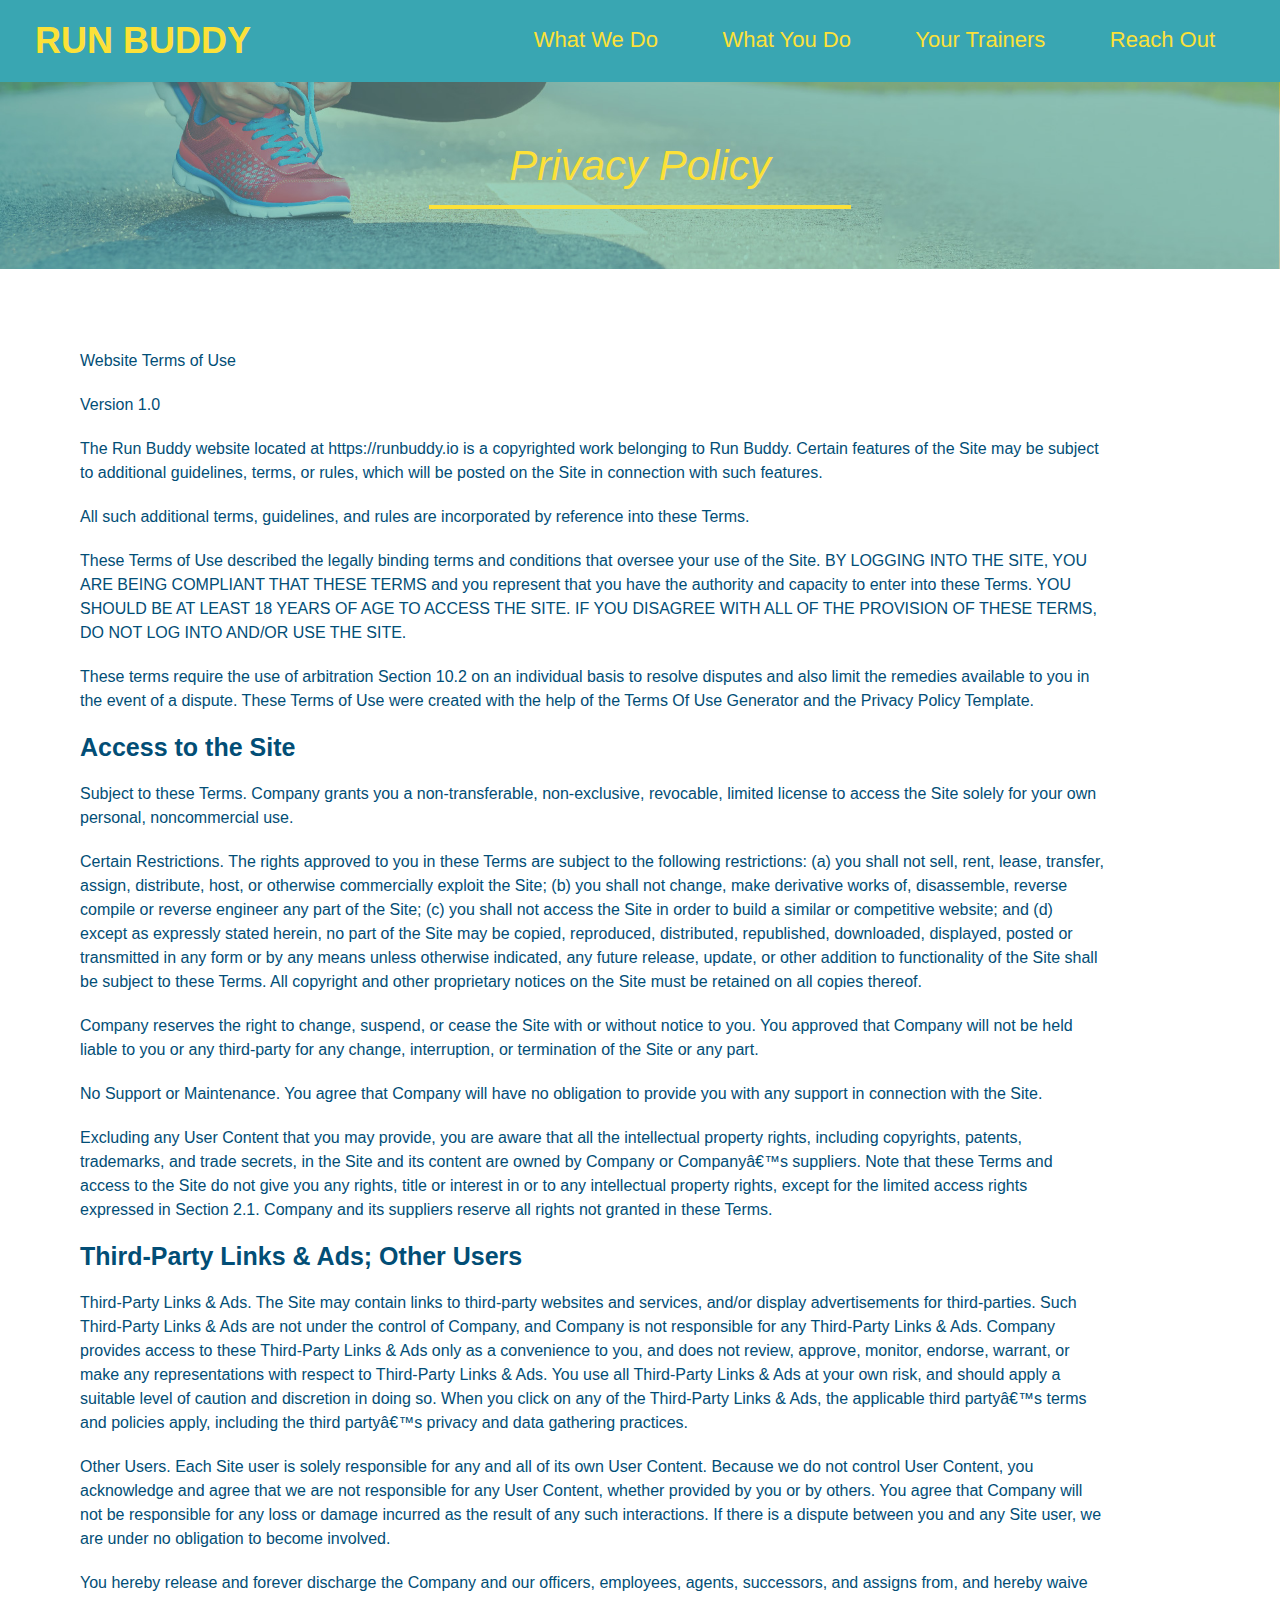
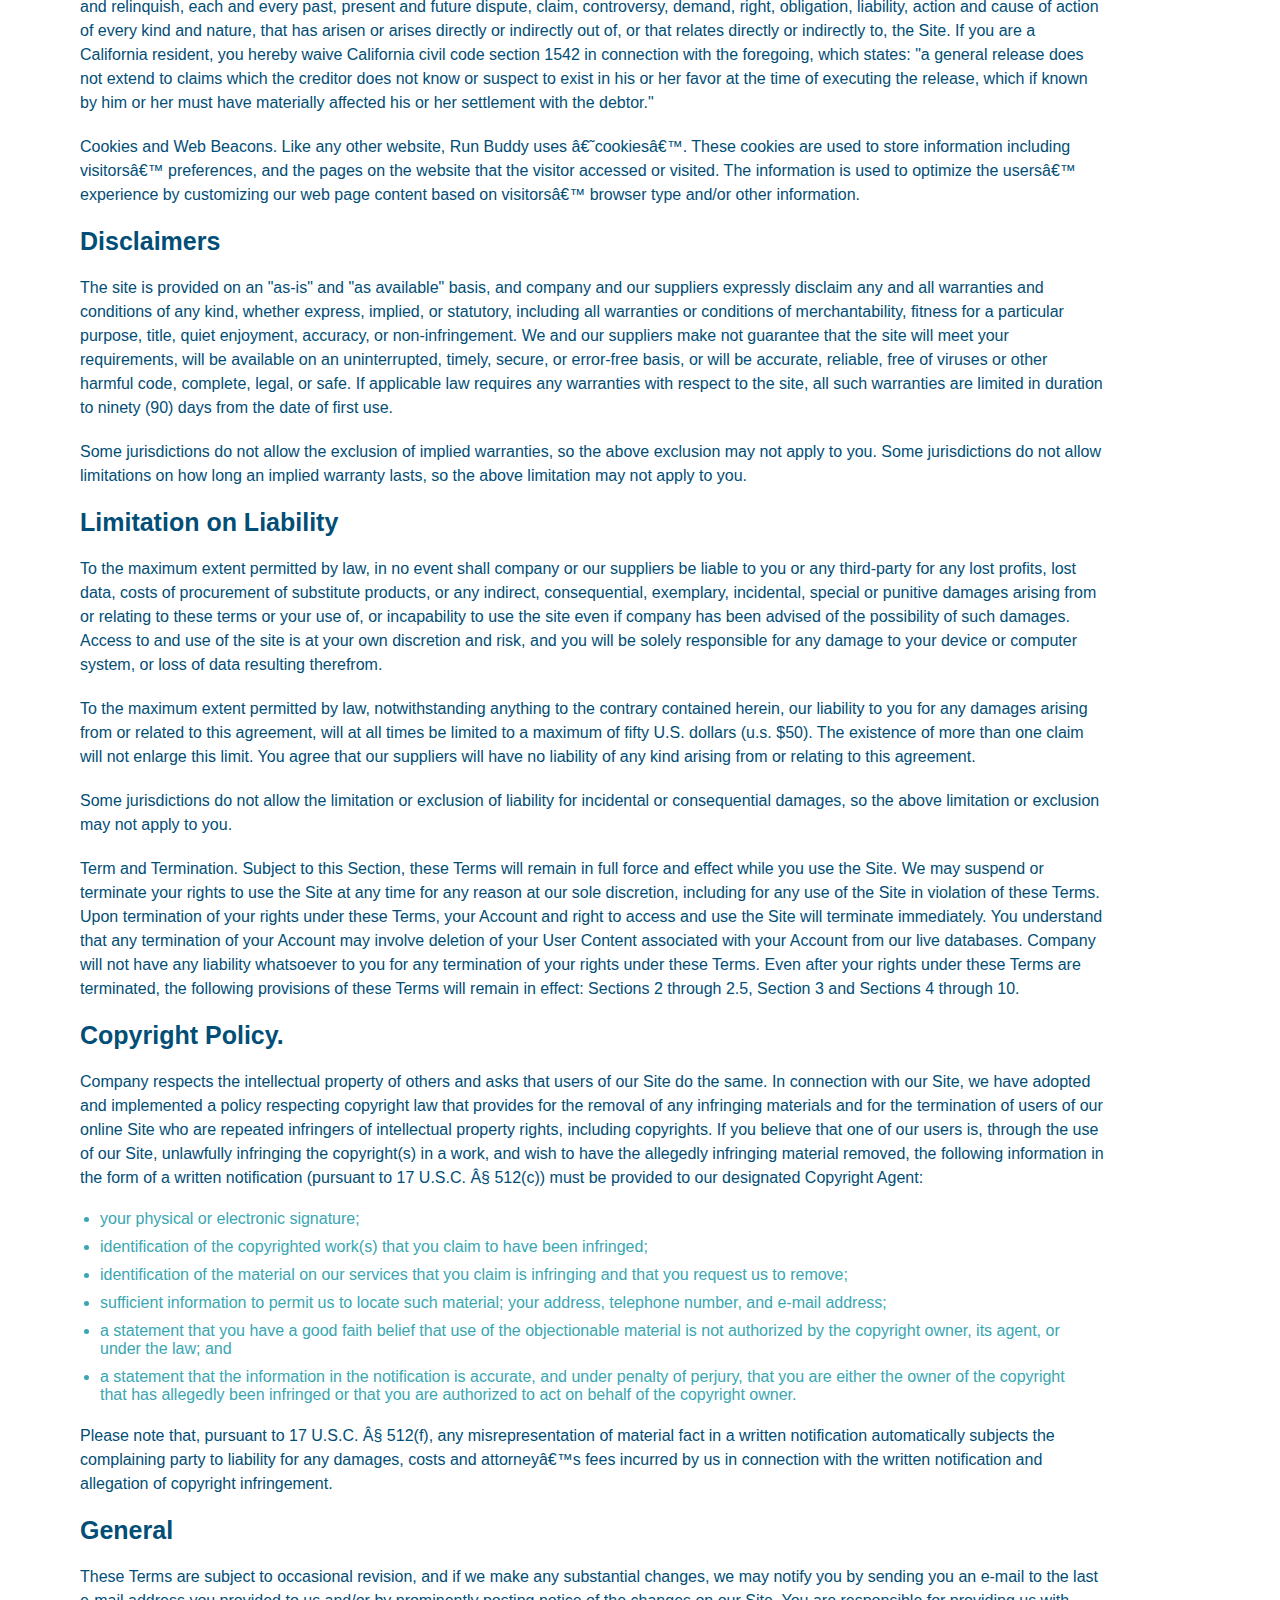
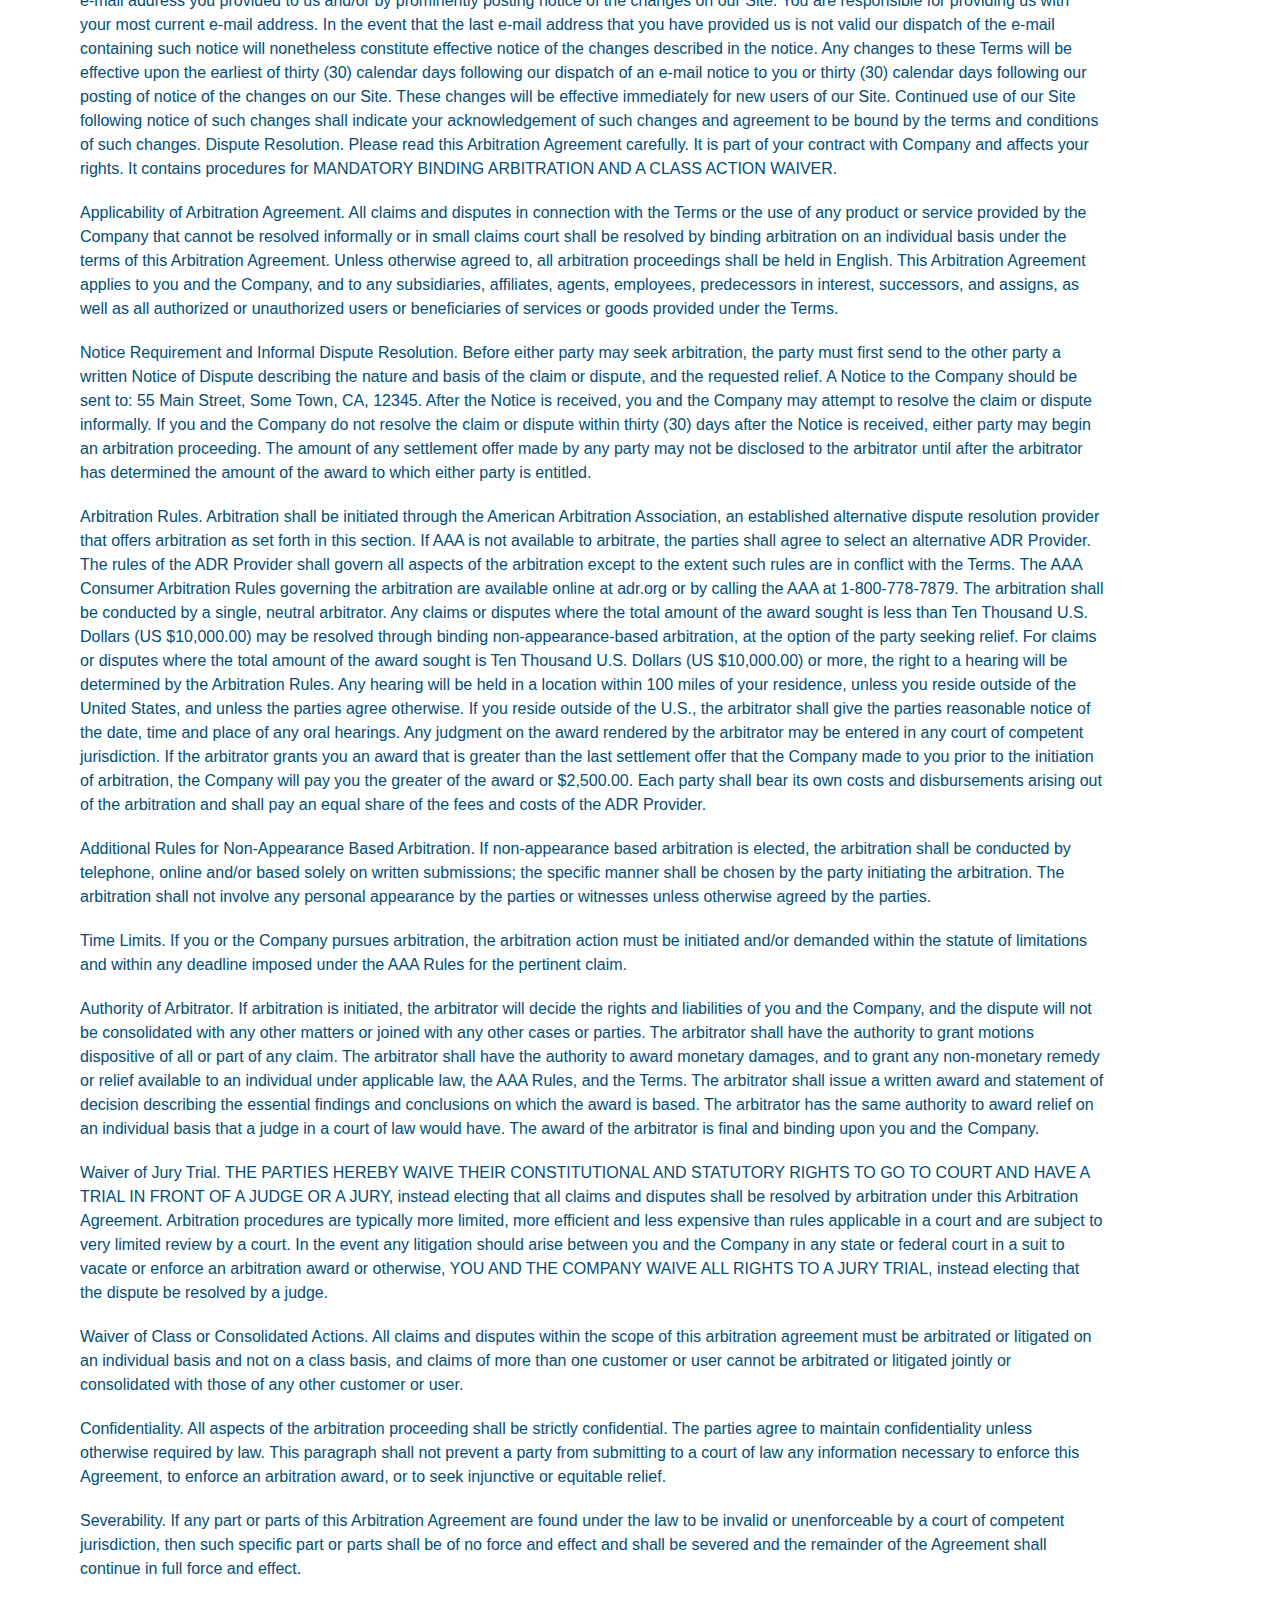
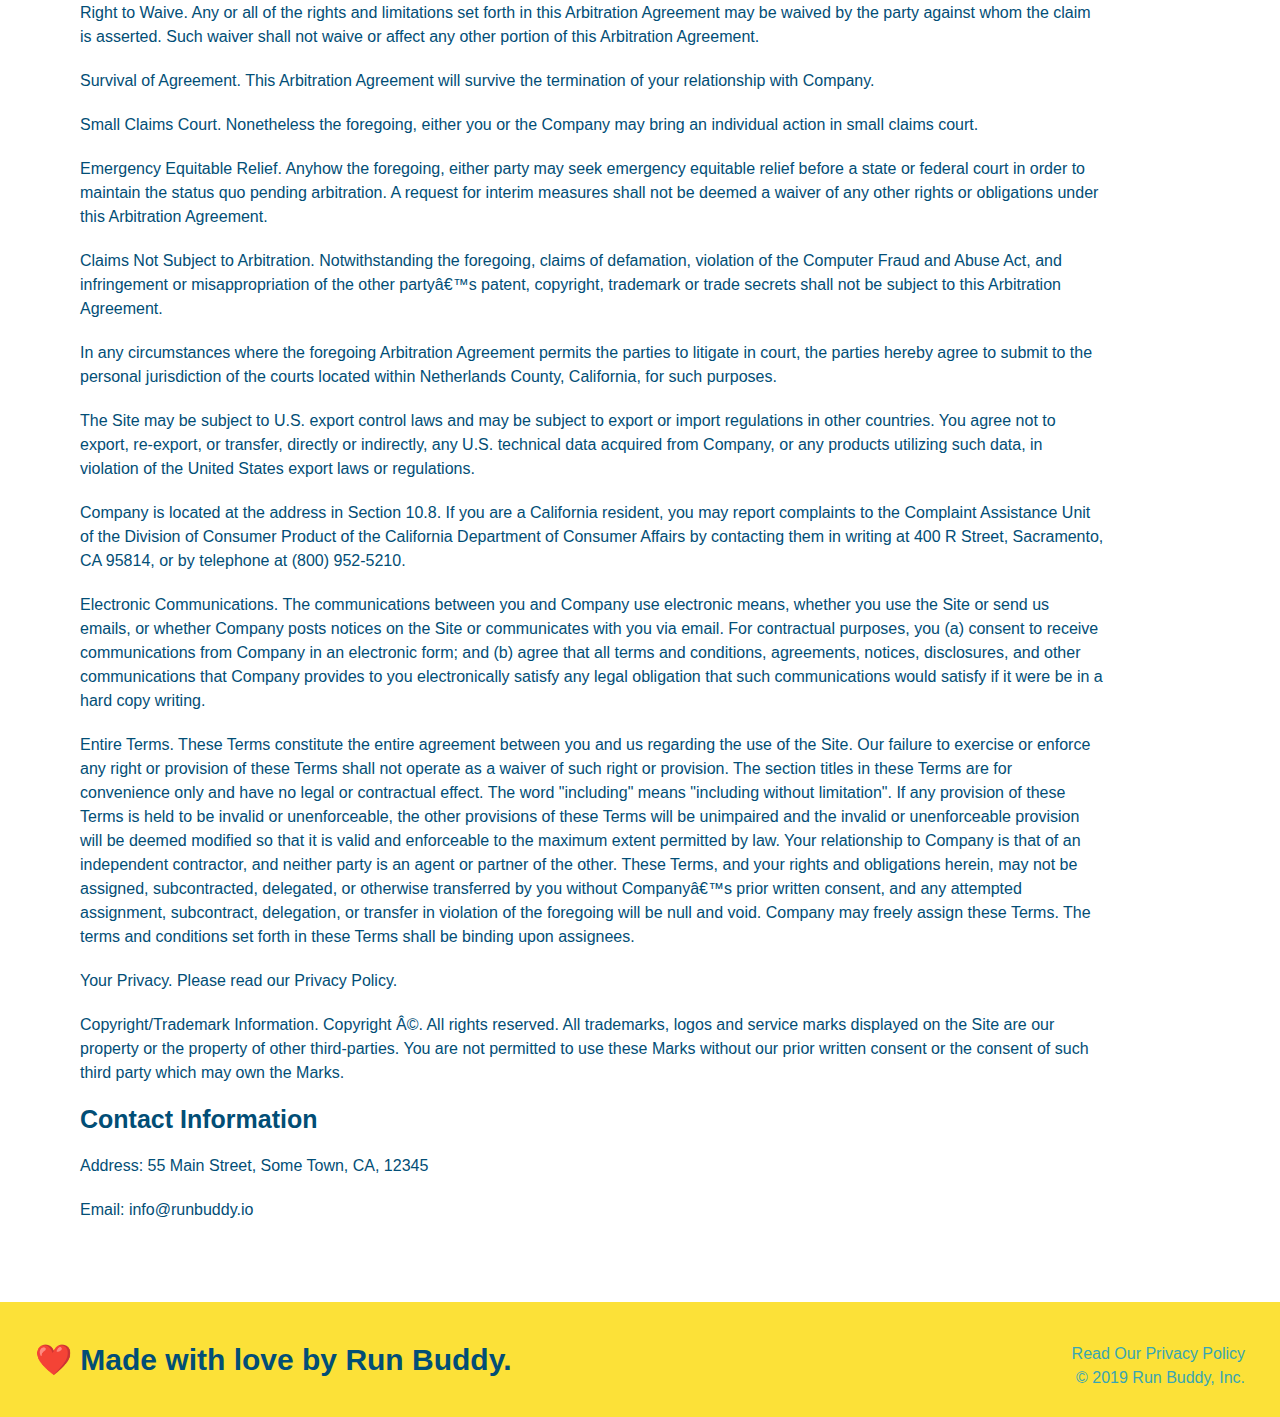
==== privacy-policy.html @ 0a77b9be "Finished Run Buddy Site" ====
<!DOCTYPE html>
<html lang="en">
  <head>
    <meta charset="UTF-8" />
    <title>Privacy Policy - Run Buddy</title>
    <link rel="stylesheet" href="./assets/css/style.css" />
    <link rel="stylesheet" href="./assets/css/secondary-styles.css" />
  </head>
  <body>
    <header>
      <h1>
          <a href="/">RUN BUDDY</a>
      </h1>
  <nav>
          <!--Unordered list element -->
          <ul>
              <!-- List item element-->
              <li>
                  <!-- Anchor element -->
                  <a href="./index.html#what-we-do">What We Do</a>
              </li>
              <li>
                  <a href="./index.html#what-you-do">What You Do</a>
              </li>
              <li>
                  <a href="./index.html#your-trainers">Your Trainers</a>
              </li>
              <li>
                  <a href="./index.html#reach-out">Reach Out</a>
              </li>
          </ul>
      </nav>
  </header>
  <section class="hero">
    <h2 class="page-title">
      Privacy Policy
    </h2>
  </section>
  <article class="secondary-content">
    
    <p>
      Website Terms of Use
    </p>

    <p>
      Version 1.0
    </p>

    <p>
      The Run Buddy website located at https://runbuddy.io is a copyrighted work belonging to Run Buddy. Certain
      features of the Site may be subject to additional guidelines, terms, or rules, which will be posted on the Site
      in connection with such features.
    </p>

    <p>
      All such additional terms, guidelines, and rules are incorporated by reference into these Terms.
    </p>

    <p>
      These Terms of Use described the legally binding terms and conditions that oversee your use of the Site. BY
      LOGGING INTO THE SITE, YOU ARE BEING COMPLIANT THAT THESE TERMS and you represent that you have the authority
      and capacity to enter into these Terms. YOU SHOULD BE AT LEAST 18 YEARS OF AGE TO ACCESS THE SITE. IF YOU
      DISAGREE WITH ALL OF THE PROVISION OF THESE TERMS, DO NOT LOG INTO AND/OR USE THE SITE.
    </p>

    <p>
      These terms require the use of arbitration Section 10.2 on an individual basis to resolve disputes and also
      limit the remedies available to you in the event of a dispute. These Terms of Use were created with the help of
      the Terms Of Use Generator and the Privacy Policy Template.
    </p>

    <h3>
      Access to the Site
    </h3>

    <p>
      Subject to these Terms. Company grants you a non-transferable, non-exclusive, revocable, limited license to
      access the Site solely for your own personal, noncommercial use.
    </p>

    <p>
      Certain Restrictions. The rights approved to you in these Terms are subject to the following restrictions: (a)
      you shall not sell, rent, lease, transfer, assign, distribute, host, or otherwise commercially exploit the Site;
      (b) you shall not change, make derivative works of, disassemble, reverse compile or reverse engineer any part of
      the Site; (c) you shall not access the Site in order to build a similar or competitive website; and (d) except
      as expressly stated herein, no part of the Site may be copied, reproduced, distributed, republished, downloaded,
      displayed, posted or transmitted in any form or by any means unless otherwise indicated, any future release,
      update, or other addition to functionality of the Site shall be subject to these Terms. All copyright and other
      proprietary notices on the Site must be retained on all copies thereof.
    </p>

    <p>
      Company reserves the right to change, suspend, or cease the Site with or without notice to you. You approved
      that Company will not be held liable to you or any third-party for any change, interruption, or termination of
      the Site or any part.
    </p>

    <p>
      No Support or Maintenance. You agree that Company will have no obligation to provide you with any support in
      connection with the Site.
    </p>

    <p>
      Excluding any User Content that you may provide, you are aware that all the intellectual property rights,
      including copyrights, patents, trademarks, and trade secrets, in the Site and its content are owned by Company
      or Companyâ€™s suppliers. Note that these Terms and access to the Site do not give you any rights, title or
      interest in or to any intellectual property rights, except for the limited access rights expressed in Section
      2.1. Company and its suppliers reserve all rights not granted in these Terms.
    </p>

    <h3>
      Third-Party Links & Ads; Other Users
    </h3>

    <p>
      Third-Party Links & Ads. The Site may contain links to third-party websites and services, and/or display
      advertisements for third-parties. Such Third-Party Links & Ads are not under the control of Company, and Company
      is not responsible for any Third-Party Links & Ads. Company provides access to these Third-Party Links & Ads
      only as a convenience to you, and does not review, approve, monitor, endorse, warrant, or make any
      representations with respect to Third-Party Links & Ads. You use all Third-Party Links & Ads at your own risk,
      and should apply a suitable level of caution and discretion in doing so. When you click on any of the
      Third-Party Links & Ads, the applicable third partyâ€™s terms and policies apply, including the third partyâ€™s
      privacy and data gathering practices.
    </p>

    <p>
      Other Users. Each Site user is solely responsible for any and all of its own User Content. Because we do not
      control User Content, you acknowledge and agree that we are not responsible for any User Content, whether
      provided by you or by others. You agree that Company will not be responsible for any loss or damage incurred as
      the result of any such interactions. If there is a dispute between you and any Site user, we are under no
      obligation to become involved.
    </p>

    <p>
      You hereby release and forever discharge the Company and our officers, employees, agents, successors, and
      assigns from, and hereby waive and relinquish, each and every past, present and future dispute, claim,
      controversy, demand, right, obligation, liability, action and cause of action of every kind and nature, that has
      arisen or arises directly or indirectly out of, or that relates directly or indirectly to, the Site. If you are
      a California resident, you hereby waive California civil code section 1542 in connection with the foregoing,
      which states: "a general release does not extend to claims which the creditor does not know or suspect to exist
      in his or her favor at the time of executing the release, which if known by him or her must have materially
      affected his or her settlement with the debtor."
    </p>

    <p>
      Cookies and Web Beacons. Like any other website, Run Buddy uses â€˜cookiesâ€™. These cookies are used to store
      information including visitorsâ€™ preferences, and the pages on the website that the visitor accessed or visited.
      The information is used to optimize the usersâ€™ experience by customizing our web page content based on visitorsâ€™
      browser type and/or other information.
    </p>

    <h3>
      Disclaimers
    </h3>

    <p>
      The site is provided on an "as-is" and "as available" basis, and company and our suppliers expressly disclaim
      any and all warranties and conditions of any kind, whether express, implied, or statutory, including all
      warranties or conditions of merchantability, fitness for a particular purpose, title, quiet enjoyment, accuracy,
      or non-infringement. We and our suppliers make not guarantee that the site will meet your requirements, will be
      available on an uninterrupted, timely, secure, or error-free basis, or will be accurate, reliable, free of
      viruses or other harmful code, complete, legal, or safe. If applicable law requires any warranties with respect
      to the site, all such warranties are limited in duration to ninety (90) days from the date of first use.
    </p>

    <p>
      Some jurisdictions do not allow the exclusion of implied warranties, so the above exclusion may not apply to
      you. Some jurisdictions do not allow limitations on how long an implied warranty lasts, so the above limitation
      may not apply to you.
    </p>

    <h3>
      Limitation on Liability
    </h3>

    <p>
      To the maximum extent permitted by law, in no event shall company or our suppliers be liable to you or any
      third-party for any lost profits, lost data, costs of procurement of substitute products, or any indirect,
      consequential, exemplary, incidental, special or punitive damages arising from or relating to these terms or
      your use of, or incapability to use the site even if company has been advised of the possibility of such
      damages. Access to and use of the site is at your own discretion and risk, and you will be solely responsible
      for any damage to your device or computer system, or loss of data resulting therefrom.
    </p>

    <p>
      To the maximum extent permitted by law, notwithstanding anything to the contrary contained herein, our liability
      to you for any damages arising from or related to this agreement, will at all times be limited to a maximum of
      fifty U.S. dollars (u.s. $50). The existence of more than one claim will not enlarge this limit. You agree that
      our suppliers will have no liability of any kind arising from or relating to this agreement.
    </p>

    <p>
      Some jurisdictions do not allow the limitation or exclusion of liability for incidental or consequential
      damages, so the above limitation or exclusion may not apply to you.
    </p>

    <p>
      Term and Termination. Subject to this Section, these Terms will remain in full force and effect while you use
      the Site. We may suspend or terminate your rights to use the Site at any time for any reason at our sole
      discretion, including for any use of the Site in violation of these Terms. Upon termination of your rights under
      these Terms, your Account and right to access and use the Site will terminate immediately. You understand that
      any termination of your Account may involve deletion of your User Content associated with your Account from our
      live databases. Company will not have any liability whatsoever to you for any termination of your rights under
      these Terms. Even after your rights under these Terms are terminated, the following provisions of these Terms
      will remain in effect: Sections 2 through 2.5, Section 3 and Sections 4 through 10.
    </p>

    <h3>
      Copyright Policy.
    </h3>

    <p>
      Company respects the intellectual property of others and asks that users of our Site do the same. In connection
      with our Site, we have adopted and implemented a policy respecting copyright law that provides for the removal
      of any infringing materials and for the termination of users of our online Site who are repeated infringers of
      intellectual property rights, including copyrights. If you believe that one of our users is, through the use of
      our Site, unlawfully infringing the copyright(s) in a work, and wish to have the allegedly infringing material
      removed, the following information in the form of a written notification (pursuant to 17 U.S.C. Â§ 512(c)) must
      be provided to our designated Copyright Agent:
    </p>

    <ul>
      <li>
        your physical or electronic signature;
      </li>
      <li>
        identification of the copyrighted work(s) that you claim to have been infringed;
      </li>
      <li>
        identification of the material on our services that you claim is infringing and that you request us to remove;
      </li>
      <li>
        sufficient information to permit us to locate such material; your address, telephone number, and e-mail
        address;
      </li>
      <li>
        a statement that you have a good faith belief that use of the objectionable material is not authorized by the
        copyright owner, its agent, or under the law; and
      </li>
      <li>
        a statement that the information in the notification is accurate, and under penalty of perjury, that you are
        either the owner of the copyright that has allegedly been infringed or that you are authorized to act on
        behalf of the copyright owner.
      </li>
    </ul>

    <p>
      Please note that, pursuant to 17 U.S.C. Â§ 512(f), any misrepresentation of material fact in a written
      notification automatically subjects the complaining party to liability for any damages, costs and attorneyâ€™s
      fees incurred by us in connection with the written notification and allegation of copyright infringement.
    </p>

    <h3>
      General
    </h3>

    <p>
      These Terms are subject to occasional revision, and if we make any substantial changes, we may notify you by
      sending you an e-mail to the last e-mail address you provided to us and/or by prominently posting notice of the
      changes on our Site. You are responsible for providing us with your most current e-mail address. In the event
      that the last e-mail address that you have provided us is not valid our dispatch of the e-mail containing such
      notice will nonetheless constitute effective notice of the changes described in the notice. Any changes to these
      Terms will be effective upon the earliest of thirty (30) calendar days following our dispatch of an e-mail
      notice to you or thirty (30) calendar days following our posting of notice of the changes on our Site. These
      changes will be effective immediately for new users of our Site. Continued use of our Site following notice of
      such changes shall indicate your acknowledgement of such changes and agreement to be bound by the terms and
      conditions of such changes. Dispute Resolution. Please read this Arbitration Agreement carefully. It is part of
      your contract with Company and affects your rights. It contains procedures for MANDATORY BINDING ARBITRATION AND
      A CLASS ACTION WAIVER.
    </p>

    <p>
      Applicability of Arbitration Agreement. All claims and disputes in connection with the Terms or the use of any
      product or service provided by the Company that cannot be resolved informally or in small claims court shall be
      resolved by binding arbitration on an individual basis under the terms of this Arbitration Agreement. Unless
      otherwise agreed to, all arbitration proceedings shall be held in English. This Arbitration Agreement applies to
      you and the Company, and to any subsidiaries, affiliates, agents, employees, predecessors in interest,
      successors, and assigns, as well as all authorized or unauthorized users or beneficiaries of services or goods
      provided under the Terms.
    </p>

    <p>
      Notice Requirement and Informal Dispute Resolution. Before either party may seek arbitration, the party must
      first send to the other party a written Notice of Dispute describing the nature and basis of the claim or
      dispute, and the requested relief. A Notice to the Company should be sent to: 55 Main Street, Some Town, CA,
      12345. After the Notice is received, you and the Company may attempt to resolve the claim or dispute informally.
      If you and the Company do not resolve the claim or dispute within thirty (30) days after the Notice is received,
      either party may begin an arbitration proceeding. The amount of any settlement offer made by any party may not
      be disclosed to the arbitrator until after the arbitrator has determined the amount of the award to which either
      party is entitled.
    </p>

    <p>
      Arbitration Rules. Arbitration shall be initiated through the American Arbitration Association, an established
      alternative dispute resolution provider that offers arbitration as set forth in this section. If AAA is not
      available to arbitrate, the parties shall agree to select an alternative ADR Provider. The rules of the ADR
      Provider shall govern all aspects of the arbitration except to the extent such rules are in conflict with the
      Terms. The AAA Consumer Arbitration Rules governing the arbitration are available online at adr.org or by
      calling the AAA at 1-800-778-7879. The arbitration shall be conducted by a single, neutral arbitrator. Any
      claims or disputes where the total amount of the award sought is less than Ten Thousand U.S. Dollars (US
      $10,000.00) may be resolved through binding non-appearance-based arbitration, at the option of the party seeking
      relief. For claims or disputes where the total amount of the award sought is Ten Thousand U.S. Dollars (US
      $10,000.00) or more, the right to a hearing will be determined by the Arbitration Rules. Any hearing will be
      held in a location within 100 miles of your residence, unless you reside outside of the United States, and
      unless the parties agree otherwise. If you reside outside of the U.S., the arbitrator shall give the parties
      reasonable notice of the date, time and place of any oral hearings. Any judgment on the award rendered by the
      arbitrator may be entered in any court of competent jurisdiction. If the arbitrator grants you an award that is
      greater than the last settlement offer that the Company made to you prior to the initiation of arbitration, the
      Company will pay you the greater of the award or $2,500.00. Each party shall bear its own costs and
      disbursements arising out of the arbitration and shall pay an equal share of the fees and costs of the ADR
      Provider.
    </p>

    <p>
      Additional Rules for Non-Appearance Based Arbitration. If non-appearance based arbitration is elected, the
      arbitration shall be conducted by telephone, online and/or based solely on written submissions; the specific
      manner shall be chosen by the party initiating the arbitration. The arbitration shall not involve any personal
      appearance by the parties or witnesses unless otherwise agreed by the parties.
    </p>

    <p>
      Time Limits. If you or the Company pursues arbitration, the arbitration action must be initiated and/or demanded
      within the statute of limitations and within any deadline imposed under the AAA Rules for the pertinent claim.
    </p>

    <p>
      Authority of Arbitrator. If arbitration is initiated, the arbitrator will decide the rights and liabilities of
      you and the Company, and the dispute will not be consolidated with any other matters or joined with any other
      cases or parties. The arbitrator shall have the authority to grant motions dispositive of all or part of any
      claim. The arbitrator shall have the authority to award monetary damages, and to grant any non-monetary remedy
      or relief available to an individual under applicable law, the AAA Rules, and the Terms. The arbitrator shall
      issue a written award and statement of decision describing the essential findings and conclusions on which the
      award is based. The arbitrator has the same authority to award relief on an individual basis that a judge in a
      court of law would have. The award of the arbitrator is final and binding upon you and the Company.
    </p>

    <p>
      Waiver of Jury Trial. THE PARTIES HEREBY WAIVE THEIR CONSTITUTIONAL AND STATUTORY RIGHTS TO GO TO COURT AND HAVE
      A TRIAL IN FRONT OF A JUDGE OR A JURY, instead electing that all claims and disputes shall be resolved by
      arbitration under this Arbitration Agreement. Arbitration procedures are typically more limited, more efficient
      and less expensive than rules applicable in a court and are subject to very limited review by a court. In the
      event any litigation should arise between you and the Company in any state or federal court in a suit to vacate
      or enforce an arbitration award or otherwise, YOU AND THE COMPANY WAIVE ALL RIGHTS TO A JURY TRIAL, instead
      electing that the dispute be resolved by a judge.
    </p>

    <p>
      Waiver of Class or Consolidated Actions. All claims and disputes within the scope of this arbitration agreement
      must be arbitrated or litigated on an individual basis and not on a class basis, and claims of more than one
      customer or user cannot be arbitrated or litigated jointly or consolidated with those of any other customer or
      user.
    </p>

    <p>
      Confidentiality. All aspects of the arbitration proceeding shall be strictly confidential. The parties agree to
      maintain confidentiality unless otherwise required by law. This paragraph shall not prevent a party from
      submitting to a court of law any information necessary to enforce this Agreement, to enforce an arbitration
      award, or to seek injunctive or equitable relief.
    </p>

    <p>
      Severability. If any part or parts of this Arbitration Agreement are found under the law to be invalid or
      unenforceable by a court of competent jurisdiction, then such specific part or parts shall be of no force and
      effect and shall be severed and the remainder of the Agreement shall continue in full force and effect.
    </p>

    <p>
      Right to Waive. Any or all of the rights and limitations set forth in this Arbitration Agreement may be waived
      by the party against whom the claim is asserted. Such waiver shall not waive or affect any other portion of this
      Arbitration Agreement.
    </p>

    <p>
      Survival of Agreement. This Arbitration Agreement will survive the termination of your relationship with
      Company.
    </p>

    <p>
      Small Claims Court. Nonetheless the foregoing, either you or the Company may bring an individual action in small
      claims court.
    </p>

    <p>
      Emergency Equitable Relief. Anyhow the foregoing, either party may seek emergency equitable relief before a
      state or federal court in order to maintain the status quo pending arbitration. A request for interim measures
      shall not be deemed a waiver of any other rights or obligations under this Arbitration Agreement.
    </p>

    <p>
      Claims Not Subject to Arbitration. Notwithstanding the foregoing, claims of defamation, violation of the
      Computer Fraud and Abuse Act, and infringement or misappropriation of the other partyâ€™s patent, copyright,
      trademark or trade secrets shall not be subject to this Arbitration Agreement.
    </p>

    <p>
      In any circumstances where the foregoing Arbitration Agreement permits the parties to litigate in court, the
      parties hereby agree to submit to the personal jurisdiction of the courts located within Netherlands County,
      California, for such purposes.
    </p>

    <p>
      The Site may be subject to U.S. export control laws and may be subject to export or import regulations in other
      countries. You agree not to export, re-export, or transfer, directly or indirectly, any U.S. technical data
      acquired from Company, or any products utilizing such data, in violation of the United States export laws or
      regulations.
    </p>

    <p>
      Company is located at the address in Section 10.8. If you are a California resident, you may report complaints
      to the Complaint Assistance Unit of the Division of Consumer Product of the California Department of Consumer
      Affairs by contacting them in writing at 400 R Street, Sacramento, CA 95814, or by telephone at (800) 952-5210.
    </p>

    <p>
      Electronic Communications. The communications between you and Company use electronic means, whether you use the
      Site or send us emails, or whether Company posts notices on the Site or communicates with you via email. For
      contractual purposes, you (a) consent to receive communications from Company in an electronic form; and (b)
      agree that all terms and conditions, agreements, notices, disclosures, and other communications that Company
      provides to you electronically satisfy any legal obligation that such communications would satisfy if it were be
      in a hard copy writing.
    </p>

    <p>
      Entire Terms. These Terms constitute the entire agreement between you and us regarding the use of the Site. Our
      failure to exercise or enforce any right or provision of these Terms shall not operate as a waiver of such right
      or provision. The section titles in these Terms are for convenience only and have no legal or contractual
      effect. The word "including" means "including without limitation". If any provision of these Terms is held to be
      invalid or unenforceable, the other provisions of these Terms will be unimpaired and the invalid or
      unenforceable provision will be deemed modified so that it is valid and enforceable to the maximum extent
      permitted by law. Your relationship to Company is that of an independent contractor, and neither party is an
      agent or partner of the other. These Terms, and your rights and obligations herein, may not be assigned,
      subcontracted, delegated, or otherwise transferred by you without Companyâ€™s prior written consent, and any
      attempted assignment, subcontract, delegation, or transfer in violation of the foregoing will be null and void.
      Company may freely assign these Terms. The terms and conditions set forth in these Terms shall be binding upon
      assignees.
    </p>

    <p>
      Your Privacy. Please read our Privacy Policy.
    </p>

    <p>
      Copyright/Trademark Information. Copyright Â©. All rights reserved. All trademarks, logos and service marks
      displayed on the Site are our property or the property of other third-parties. You are not permitted to use
      these Marks without our prior written consent or the consent of such third party which may own the Marks.
    </p>

    <h3>
      Contact Information
    </h3>

    <p>
      Address: 55 Main Street, Some Town, CA, 12345
    </p>

    <p>
      Email: info@runbuddy.io
    </p>

  </article>
  <footer>
    <h2>❤️ Made with love by Run Buddy.</h2>
    <div>
        <a=>Read Our Privacy Policy</a><br />
        &copy; 2019 Run Buddy, Inc.
    </div>
</footer>
  </body>
</html>
---- assets/css/style.css ----
header {
    padding: 20px 35px;
    background-color: #39a6b2;
}
/* apply styles to <header> */
* {
    margin: 0;
    padding: 0;
    box-sizing: border-box;
}

header h1 {
    font-weight: bold;
    font-size: 36px;
    color: #fce138;
    margin: 0;
    display: inline;
  }

header a {
    text-decoration: none;
    color: #fce138;
}

header nav {
    float: right;
    margin: 7px 0;
}

header nav ul li {
    display: inline;
}

header nav ul li a {
    margin: 0 30px;
    font-weight: lighter;
    font-size: 22px;
}
body {
    /* more on this crazy alphanumerical value in a minute! */
    color: #39a6b2;
    font-family: Helvetica, Arial, sans-serif;
}

footer {
    background: #fce138;
    width: 100%;
    padding: 40px 35px;
}
footer h2 {
    display: inline;
    color: #024e76;
    font-size: 30px;
    margin: 0;
} 
footer div {
    float: right;
    line-height: 1.5;
    text-align: right;
}
footer a {
    color: #024e76;
}
section {
    padding: 60px;
}
/* Hero Style Start */
.hero {
    background-image: url("../images/hero-bg.jpg");
    height: 600px;
    background-size: cover;
    background-position: center;
    position: relative;
  }
  /* Hero Style End */

.hero-form {
    border: 3px solid #024e76;
    background-color: #fce138;
    padding: 20px;
    width: 500px;
    color: #024e76;
    position: absolute;
    bottom: 120px;
    right: 140px;
  }
.hero-form h3 {
    font-size: 24px;
    margin: 0;
}

.hero-form p {
margin: 5px 0 15px 0;
}

.form-input {
    border: 1px solid #024e76;
    display: block;
    padding: 7px 15px;
    font-size: 16px;
    color: #024e76;
    width: 100%;
    margin-bottom: 15px;
}

.hero-form label {
    margin: 0 5px;
}

.hero-form button {
    color: #fce138;
    background-color: #024e76;
    border: none;
    padding: 10px 20px;
    font-size: 16px; 
}
/* HERO STYLES END */

.intro {
    text-align: center;
}


.intro p {
    /*add this alongside your other declarations*/
    margin: 0 auto;
    line-height: 1.7;
    color: #39a6b2;
    width: 80%;
    font-size: 20px;
    }

.steps {
    text-align: center;
    background: #fce138;
}


.section-title {
    font-size: 55px;
    color: #024e76;
    margin-bottom: 35px;
    padding: 0 100px 20px 100px;
    display: inline-block;
    border-bottom: 3px solid;
}

.primary-border {
    border-color: #fce138;
}

.secondary-border {
    border-color: #39a6b2;
}

.steps div {
    margin-bottom: 80px;
}

.steps img {
    width: 15%;
}

.steps h3 {
    color: #024e76;
    font-size: 46px;
    margin-top: 10px;
}

.steps p {
    color: #39a6b2;
    font-size: 23px;
}

.steps span {
    font-size: 38px;
}

.trainers {
    text-align: center;
}

.trainer {
    width: 900px;
    margin: 0 auto 30px auto;
    background: #024e76;
    color: #fce138;
    overflow: auto;
}

.trainer img {
    width: 35%;
    float: left;
}

.trainer-bio {
    padding: 35px;
    float: left;
    width: 65%;
}

.text-left {
    text-align: left;
}

.text-right {
    text-align: right;
}

.trainer-bio h3 {
    font-size: 32px;
    margin-bottom: 8px;
}

.trainer-bio h4 {
    font-weight: lighter;
    font-size: 26px;
    margin-bottom: 25px;
}

.trainer-bio p {
    font-size: 17px;
    line-height: 1.3;
}

.section-title {
    font-size: 55px;
    display: inline-block;
    padding: 0 100px 20px 100px;
    border-bottom: 3px solid;
    margin-bottom: 35px;
    color: #024e76;
}

/* REACH OUT STYLES START */
.contact {
    text-align: center;
    background: #024e76;
  }

.contact h2 {
    color: #fce138;
  }

  .contact-info iframe {
    width: 400px;
    height: 400px;
  }
  
  .contact-info div {
    width: 410px;
    display: inline-block;
    vertical-align: top;
    text-align: left;
    margin: 30px 0 0 60px;
    color: white;
  }

  .contact-info h3 {
    color: #fce138;
    font-size: 32px;
  }
  
  .contact-info p, .contact-info address {
    margin: 20px 0;
    line-height: 1.5;
    font-size: 20px;
    font-style: normal;
  }
  
  .contact-info a {
    color: #fce138;
  }
  
  /* REACH OUT STYLES END */
---- assets/css/secondary-styles.css ----
.hero {
  background-size: cover;
  background-position: bottom;
  position: relative;
  height: auto;
  text-align: center;
  margin-bottom: 40px;
}

.page-title {
  color: #fce138;
  display: inline-block;
  border-bottom: 4px solid #fce138;
  padding: 0 80px 15px 80px;
  font-weight: normal;
  font-size: 42px;
  font-style: italic;
}

.secondary-content {
  width: 80%;
  margin: 80px;
  color: #024e76;
}

.secondary-content h3 {
  font-size: 25px;
  margin: 20px 0 20px 0
}

.secondary-content p {
  font-size: 16px;
  line-height: 1.5;
  margin: 20px 0 20px 0;
}

.secondary-content ul {
  margin: 15px 20px 15px 20px;
}

.secondary-content li {
  color: #39a6b2;
  margin: 10px 0 10px 0;
}
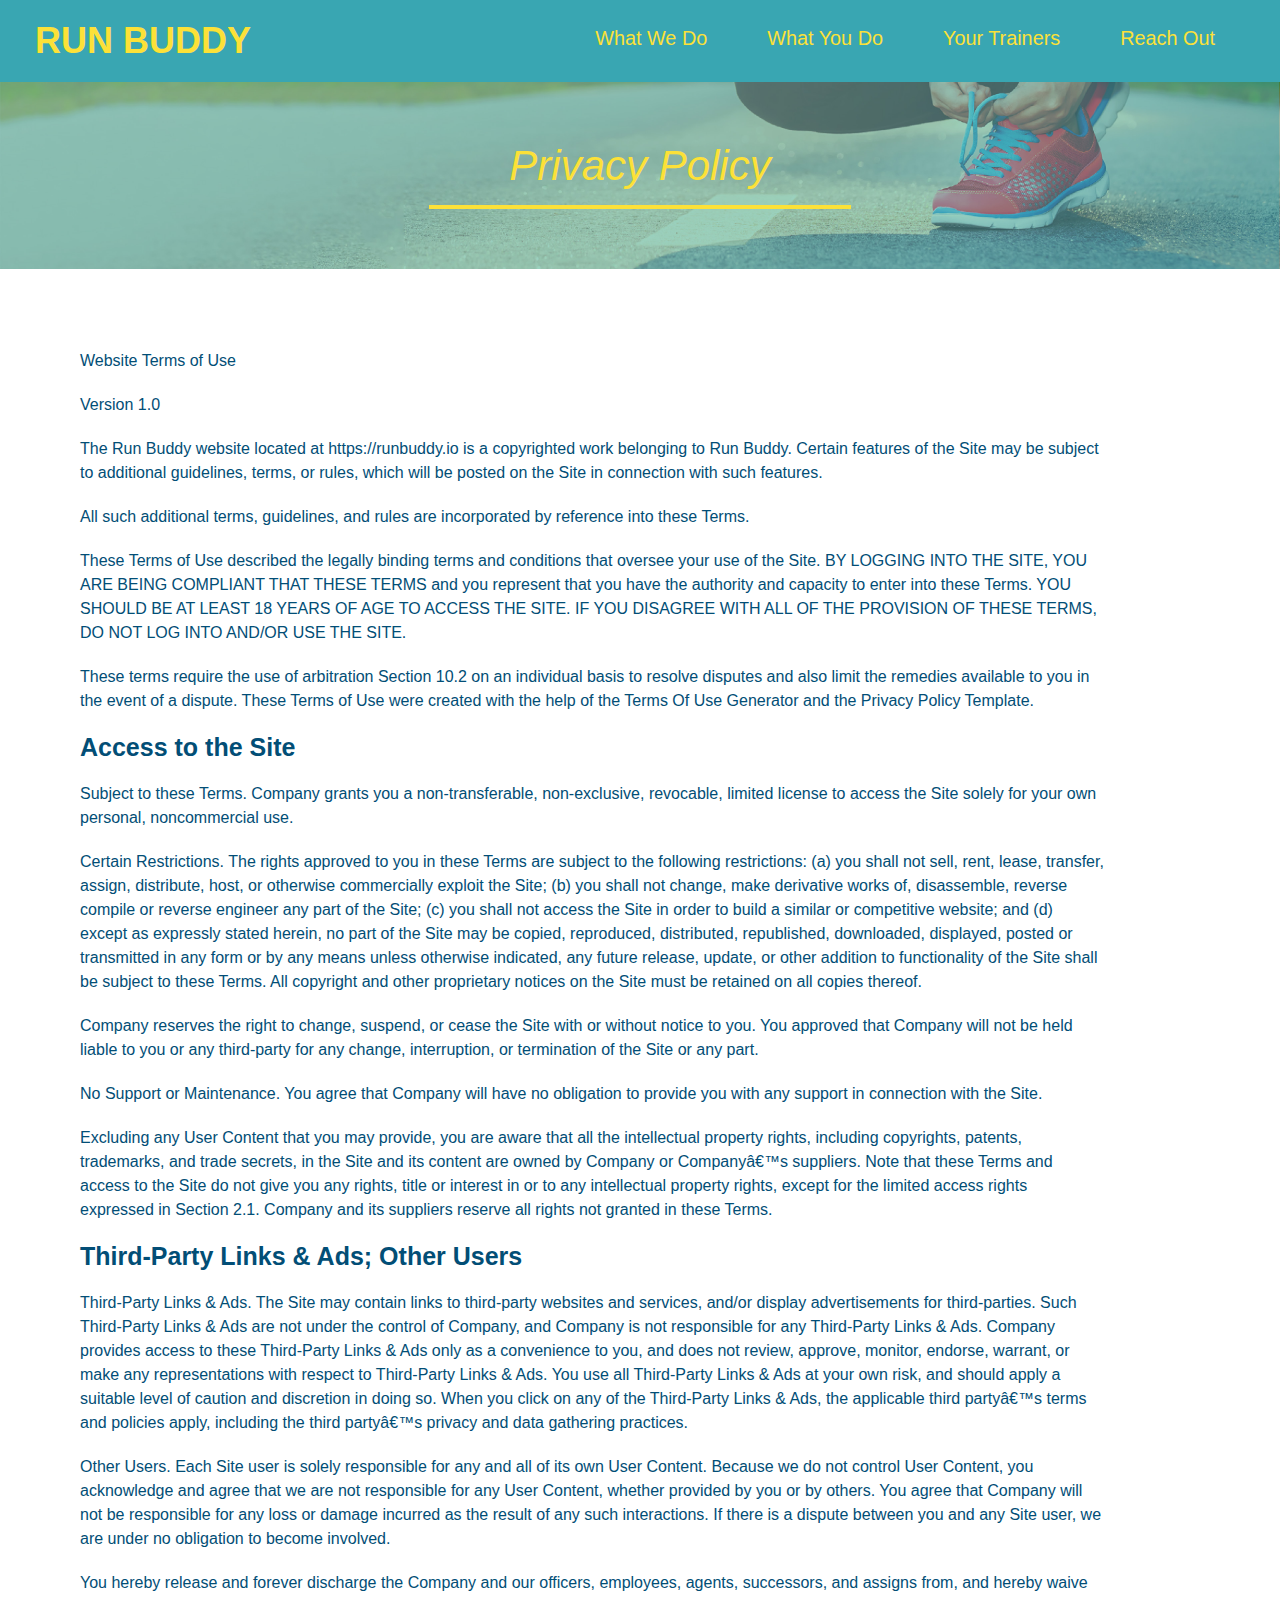
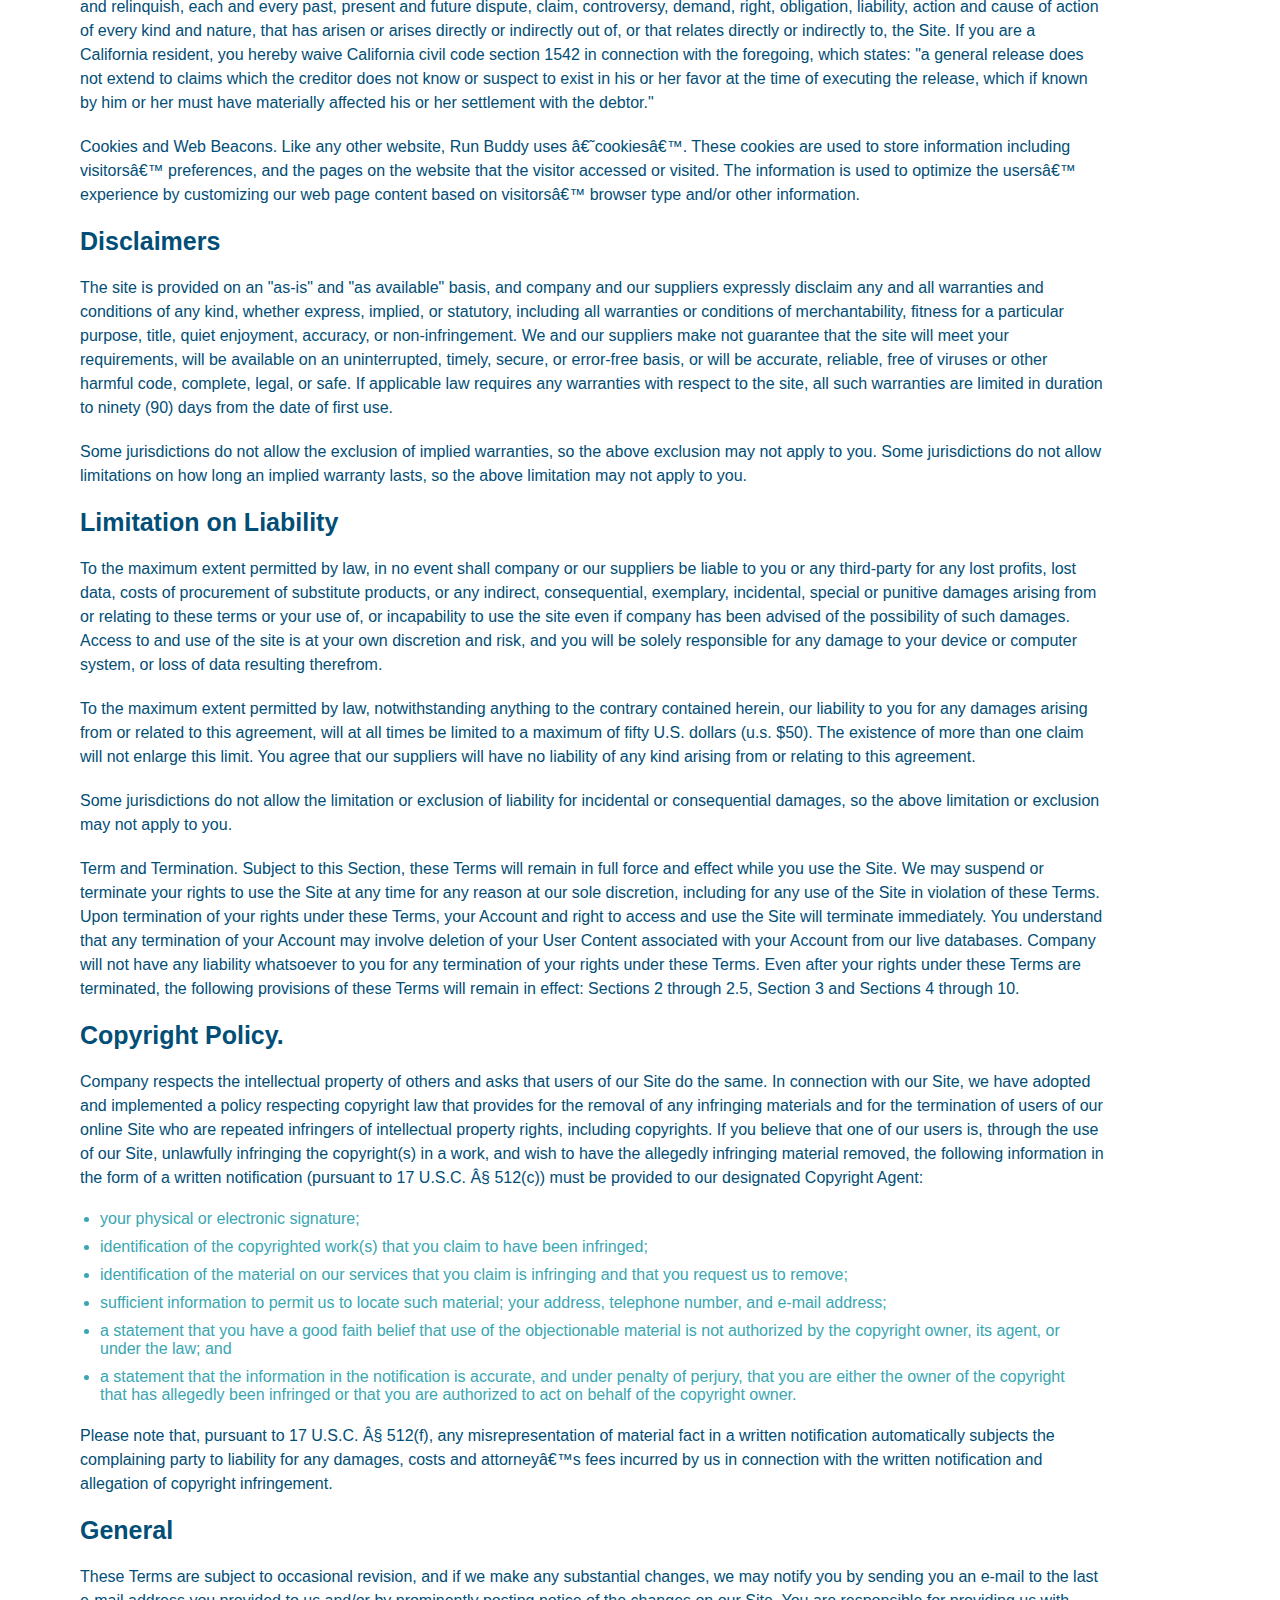
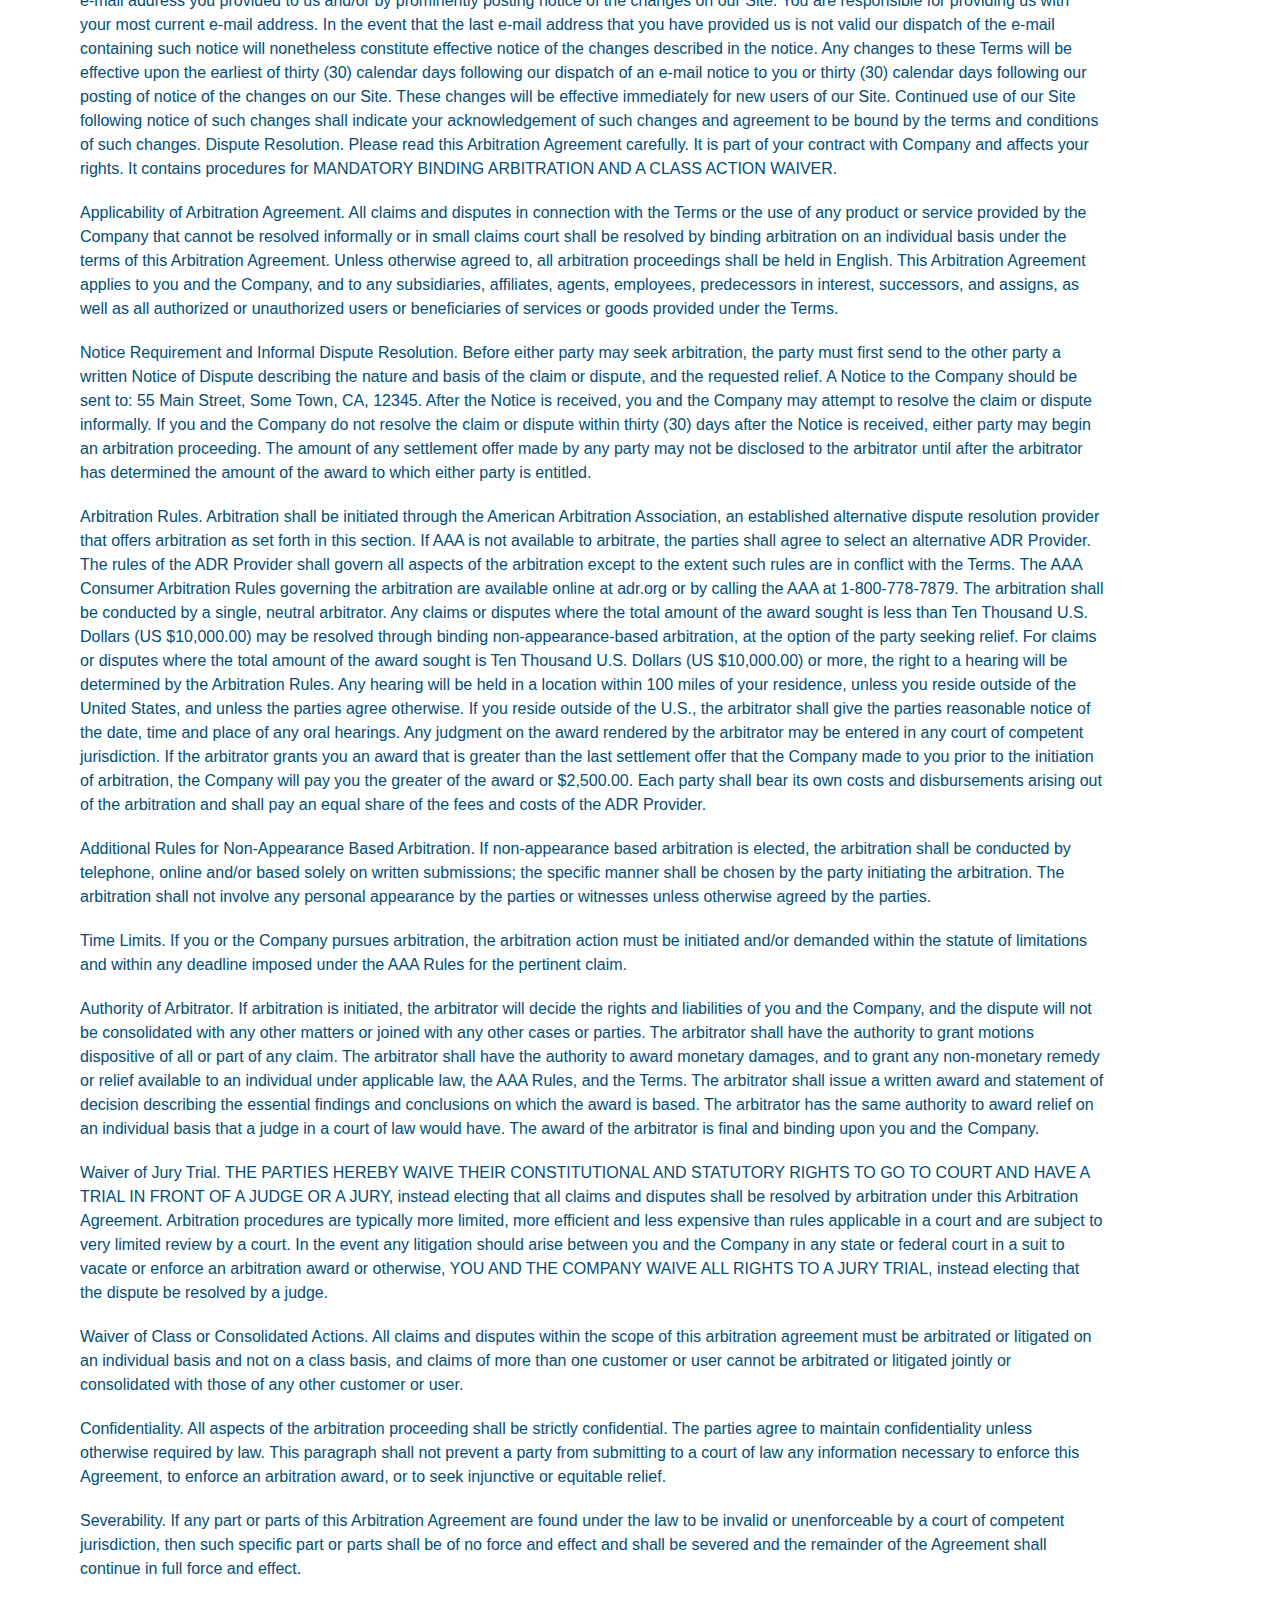
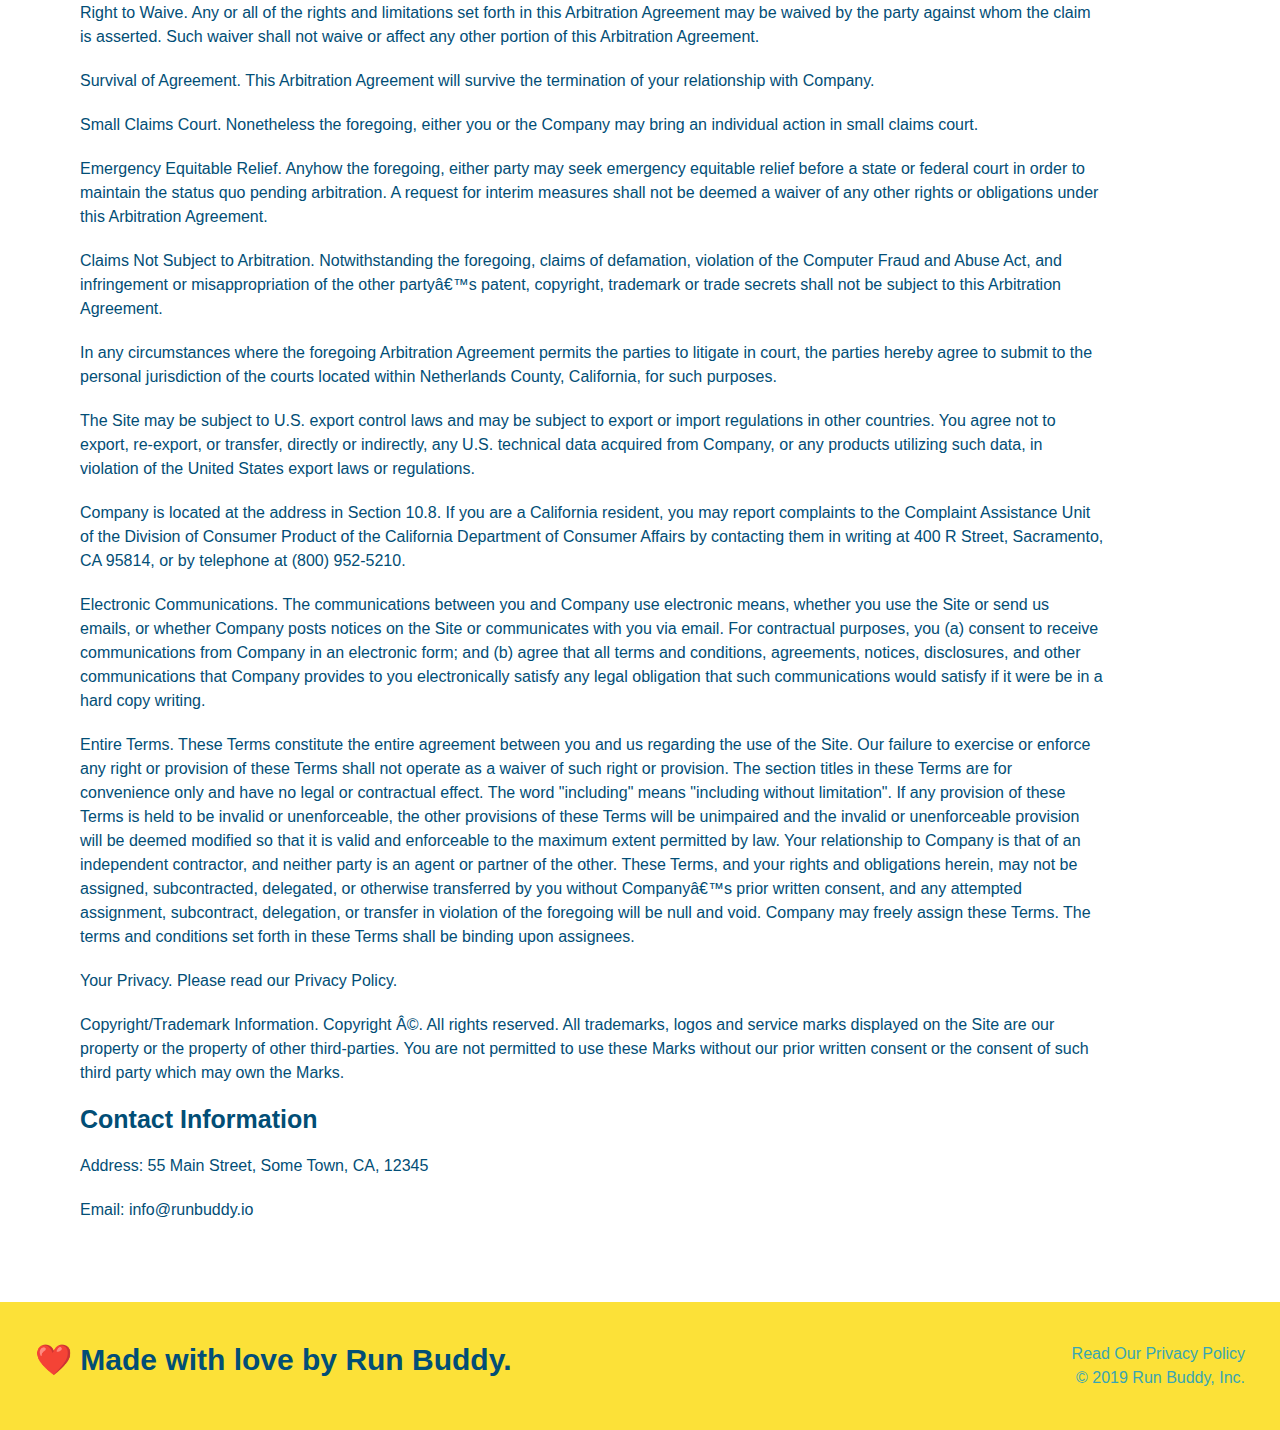
==== commit fbbd2eca: "mediaquieres" ====
--- a/privacy-policy.html
+++ b/privacy-policy.html
@@ -1,6 +1,7 @@
 <!DOCTYPE html>
 <html lang="en">
   <head>
+    <meta name="viewport" content="width=device-width, initial-scale=1.0" />
     <meta charset="UTF-8" />
     <title>Privacy Policy - Run Buddy</title>
     <link rel="stylesheet" href="./assets/css/style.css" />
--- a/assets/css/style.css
+++ b/assets/css/style.css
@@ -1,8 +1,5 @@
 
-header {
-    padding: 20px 35px;
-    background-color: #39a6b2;
-}
+
 /* apply styles to <header> */
 * {
     margin: 0;
@@ -10,33 +7,45 @@
     box-sizing: border-box;
 }
 
+header {
+  padding: 20px 35px;
+  background-color: #39a6b2;
+  display: flex;
+  justify-content: space-between;
+  flex-wrap: wrap;
+}
+
 header h1 {
     font-weight: bold;
+    margin: 0;
     font-size: 36px;
     color: #fce138;
-    margin: 0;
-    display: inline;
-  }
+  }
+
+  
+header nav {
+  margin: 7px 0;
+}
 
 header a {
     text-decoration: none;
     color: #fce138;
 }
 
-header nav {
-    float: right;
-    margin: 7px 0;
-}
-
-header nav ul li {
-    display: inline;
+header nav ul {
+    display: flex;
+    flex-wrap: wrap;
+    justify-content: space-between;
+    align-items: center;
+    list-style: none;
 }
 
 header nav ul li a {
-    margin: 0 30px;
-    font-weight: lighter;
-    font-size: 22px;
-}
+  margin: 0 30px;
+  font-weight: lighter;
+  font-size: 1.55vw;
+}
+
 body {
     /* more on this crazy alphanumerical value in a minute! */
     color: #39a6b2;
@@ -47,15 +56,16 @@
     background: #fce138;
     width: 100%;
     padding: 40px 35px;
+    display: flex;
+    justify-content: space-between;
+    flex-wrap: wrap;
 }
 footer h2 {
-    display: inline;
     color: #024e76;
     font-size: 30px;
     margin: 0;
 } 
 footer div {
-    float: right;
     line-height: 1.5;
     text-align: right;
 }
@@ -68,23 +78,40 @@
 /* Hero Style Start */
 .hero {
     background-image: url("../images/hero-bg.jpg");
-    height: 600px;
     background-size: cover;
     background-position: center;
-    position: relative;
-  }
+    display: flex;
+    justify-content: center;
+    flex-wrap: wrap;
+    align-items: flex-start
+    }
+
+  .hero-cta {
+    width: 35%;
+    text-align: right;
+    margin: 3.5%;
+    color: #fff;
+    font-size: 18px;
+    line-height: 1.2;
+  }
+
+  .hero-cta h2 {
+    font-style: italic;
+    font-size: 55px;
+    color: #fce138;
+  }
+
   /* Hero Style End */
 
-.hero-form {
+  .hero-form {
     border: 3px solid #024e76;
     background-color: #fce138;
     padding: 20px;
-    width: 500px;
-    color: #024e76;
-    position: absolute;
-    bottom: 120px;
-    right: 140px;
-  }
+    widows: 40%;
+    margin: 3.5%
+    color: #024e76;
+  }
+
 .hero-form h3 {
     font-size: 24px;
     margin: 0;
@@ -117,9 +144,7 @@
 }
 /* HERO STYLES END */
 
-.intro {
-    text-align: center;
-}
+
 
 
 .intro p {
@@ -132,18 +157,18 @@
     }
 
 .steps {
+    background: #fce138;
+}
+
+
+.section-title {
+    font-size: 48px;
+    color: #024e76;
+    border-bottom: 3px solid;
+    padding-bottom: 20px;
     text-align: center;
-    background: #fce138;
-}
-
-
-.section-title {
-    font-size: 55px;
-    color: #024e76;
-    margin-bottom: 35px;
-    padding: 0 100px 20px 100px;
-    display: inline-block;
-    border-bottom: 3px solid;
+    margin: 0 auto 35px auto;
+    width: 50%;
 }
 
 .primary-border {
@@ -154,69 +179,87 @@
     border-color: #39a6b2;
 }
 
-.steps div {
-    margin-bottom: 80px;
-}
-
-.steps img {
-    width: 15%;
-}
-
-.steps h3 {
+.step h3 {
     color: #024e76;
     font-size: 46px;
-    margin-top: 10px;
-}
-
-.steps p {
+    flex: 1 30%;
+}
+
+.step-text p {
     color: #39a6b2;
-    font-size: 23px;
-}
-
-.steps span {
-    font-size: 38px;
-}
-
-.trainers {
-    text-align: center;
-}
+    font-size: 18px;
+}
+
+.step-info {
+    flex: 2 70%;
+    display: flex;
+    flex-wrap: wrap;
+    align-items: center;
+}
+
+.step-text h4 {
+    font-size: 26px;
+    line-height: 1.5;
+    color: #024e76;
+  }
+
+  .step {
+    margin: 50px auto;
+    padding-bottom: 50px;
+    width: 80%;
+    border-bottom: 1px solid #39a6b2;
+    display: flex;
+    flex-wrap: wrap;
+    align-items: center;
+    justify-content: space-between;
+  }
+  
+  .step-img {
+    flex: 1 12%;
+    margin-right: 20px;
+  }
+  
+  .step-img img {
+    max-width: 100%;
+  }
+
+  .step-text {
+    flex: 12;
+  }
+
+  .trainers {
+    width: 100%;
+    margin: 0 auto;
+    display: flex;
+    flex-wrap: wrap;
+    justify-content: space-around;
+  }
 
 .trainer {
-    width: 900px;
-    margin: 0 auto 30px auto;
+    margin: 20px;
     background: #024e76;
     color: #fce138;
-    overflow: auto;
+    flex: 1;
 }
 
 .trainer img {
-    width: 35%;
-    float: left;
+    width: 100%;
 }
 
 .trainer-bio {
-    padding: 35px;
-    float: left;
-    width: 65%;
-}
-
-.text-left {
-    text-align: left;
-}
-
-.text-right {
-    text-align: right;
-}
+    padding: 25px;
+    line-height: 1.3;
+}
+
 
 .trainer-bio h3 {
-    font-size: 32px;
-    margin-bottom: 8px;
+    font-size: 28px;
 }
 
 .trainer-bio h4 {
     font-weight: lighter;
-    font-size: 26px;
-    margin-bottom: 25px;
+    font-size: 22px;
+    margin-bottom: 15px;
 }
 
 .trainer-bio p {
@@ -235,7 +278,6 @@
 
 /* REACH OUT STYLES START */
 .contact {
-    text-align: center;
     background: #024e76;
   }
 
@@ -243,17 +285,19 @@
     color: #fce138;
   }
 
+.contact-info {
+  display: flex;
+  justify-content: space-between;
+  flex-wrap: wrap;
+}
+
+
+
   .contact-info iframe {
-    width: 400px;
     height: 400px;
   }
   
   .contact-info div {
-    width: 410px;
-    display: inline-block;
-    vertical-align: top;
-    text-align: left;
-    margin: 30px 0 0 60px;
     color: white;
   }
 
@@ -265,9 +309,31 @@
   .contact-info p, .contact-info address {
     margin: 20px 0;
     line-height: 1.5;
-    font-size: 20px;
+    font-size: 16px;
     font-style: normal;
   }
+
+  .contact-form input, .contact-form textarea {
+  border: 1px solid #024e76;
+  display: block;
+  padding: 7px 15px;
+  font-size: 16px;
+  color: #024e76;
+  width: 100%;
+  margin-bottom: 15px;
+  margin-top: 5px;
+    }
+
+  .contact-form button {
+    width: 100%;
+    border: none;
+    background: #fce138;
+    color: #024e76;
+    text-align: center;
+    padding: 15px 0;
+    font-size: 16px;
+
+  }
   
   .contact-info a {
     color: #fce138;
@@ -275,3 +341,21 @@
   
   /* REACH OUT STYLES END */
 
+  .flex-row {
+    display: flex;
+  }
+
+ 
+@media screen and (max-width: 980px) {
+
+}
+
+
+@media screen and (max-width: 768px) {
+
+}
+
+/* MEDIA QUERY FOR MOBILE PHONES AND SMALLER */
+@media screen and (max-width: 575px) {
+
+}